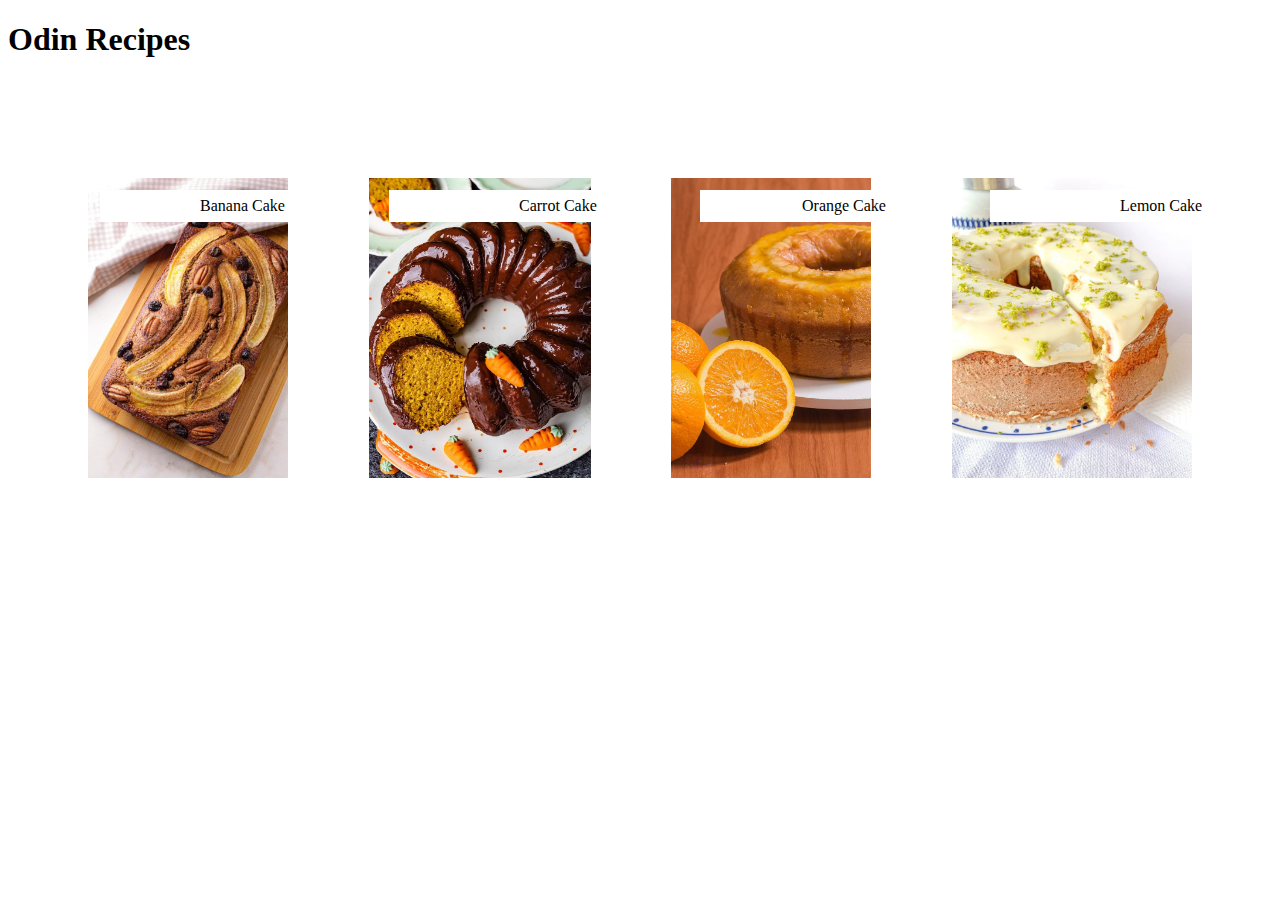
==== index.html @ edb70f33 "added some recipes" ====
<!DOCTYPE html>
<html>
    <head>
        <title>odin recipes</title>
        <link rel="stylesheet" href="home.css">
    </head>


    <body>
        <h1>Odin Recipes</h1>


<div class="img">
 
    <img src="images/bananacake.jpeg" >
    <div class="Banana"> <a href="recipes/banana_cake.html">Banana Cake</a></div>

    <img src="images/carrotcake.jpeg">
    <div class="Carrot"> <a href="recipes/carrot_cake.html"> Carrot Cake</a></div>

    <img src="images/orangecake.jpeg">
    <div class="Orange"> <a href="recipes/orange_cake.html"> Orange Cake</a>
    </div>

    <img src="images/lemoncake.jpeg">
    <div class="lemon">  <a href="recipes/orange_cake.html"> Lemon Cake</a></div>
    
    
</div>
        
    </body>
</html>
---- home.css ----
.title{
    display: flex;
    flex-direction: row;
    justify-content: center;
    gap: 5em;
}

.img{
    margin-top: 120px;
    display: flex;
    justify-content: space-evenly;
    height: 300px;
}

.Banana{
    position: absolute;
    top: 190px;
    left: 100px;
    background: white;
    padding: 7px;
    padding-left: 100px;
}

.Carrot{
  position: absolute;
  top:190px;
  left: 389px;
  background: white;
  padding: 7px;
  padding-left: 130px;


}

.Orange{
  position: absolute;
  top: 190px;
  left: 700px;
  background: white;
  padding: 7px;
  padding-left: 102px;
    
}

.lemon{
  position: absolute;
  top: 190px;
  left: 990px;
  background: white;
  padding: 7px;
  padding-left: 130px;

}

a {
    color: black;
    text-decoration: none;
    font-weight: 500;
}

a:hover{
    text-decoration: underline;
    transition: 2s;
}
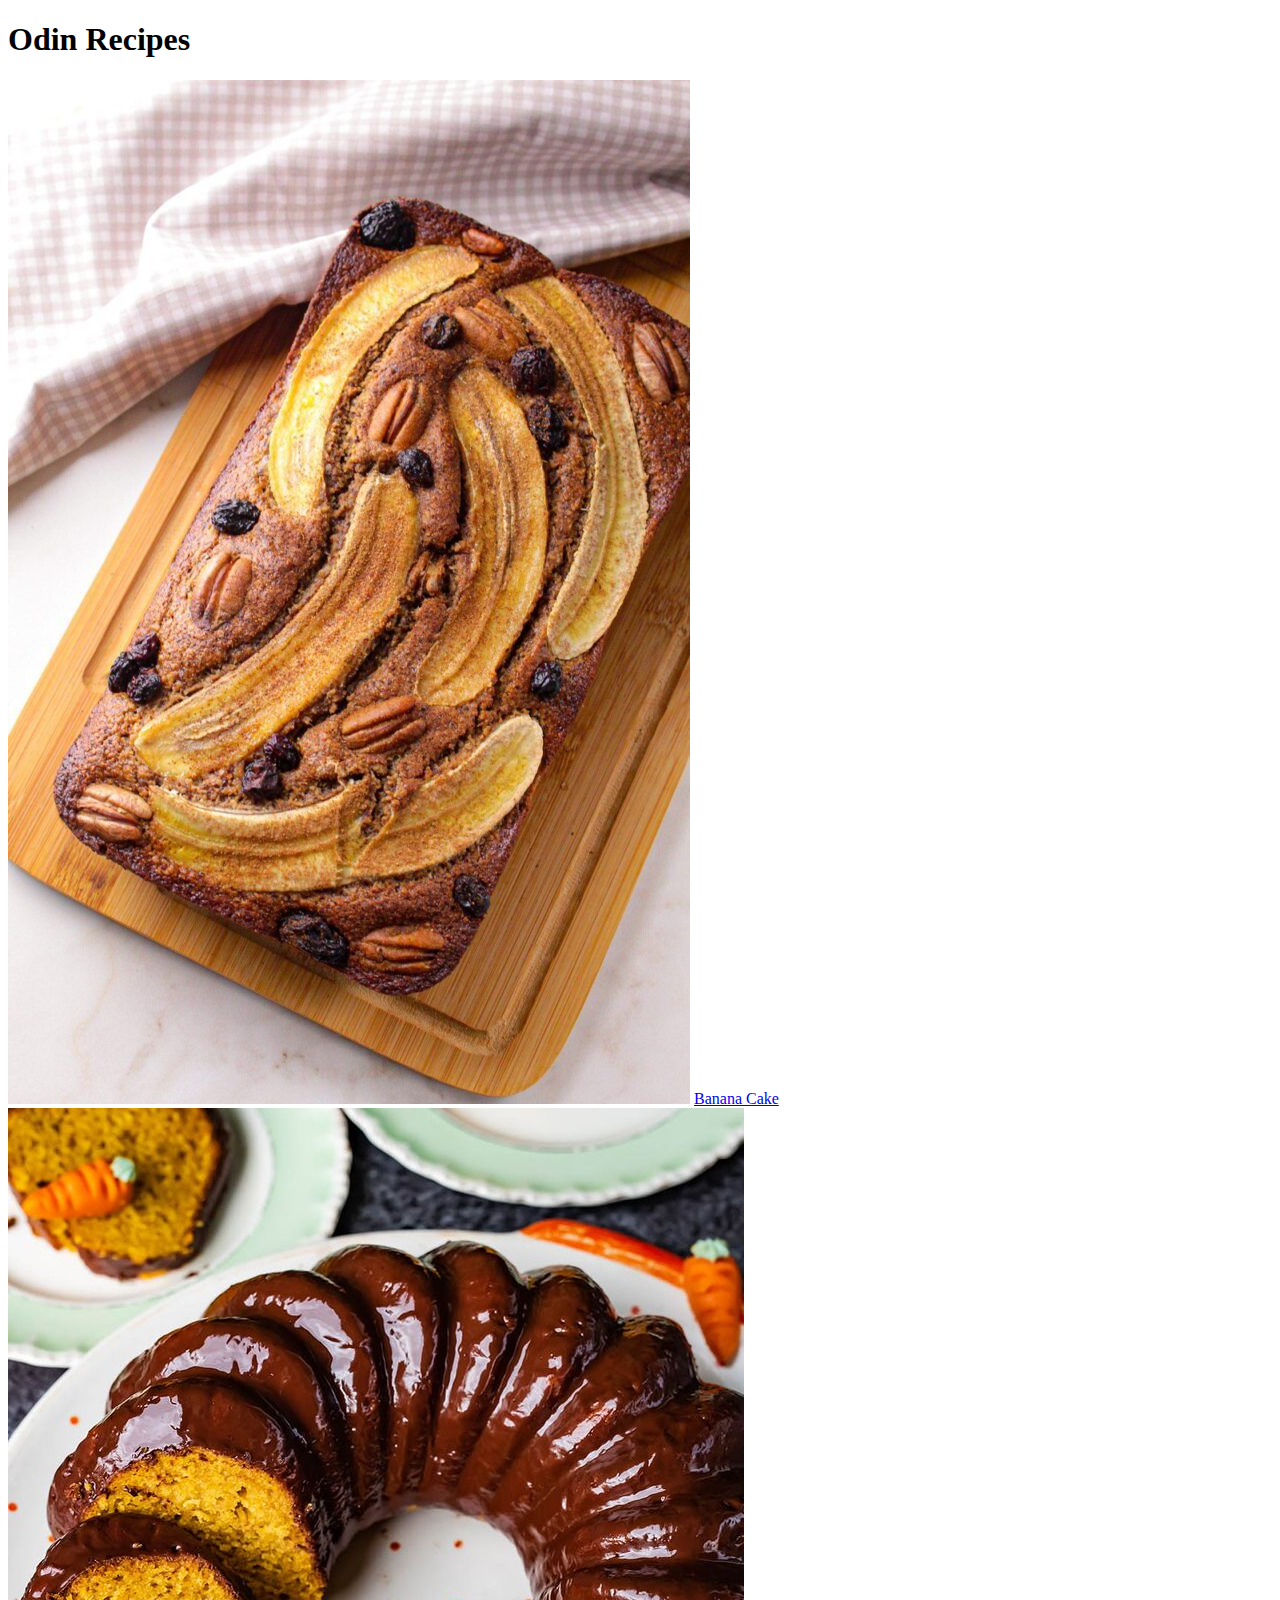
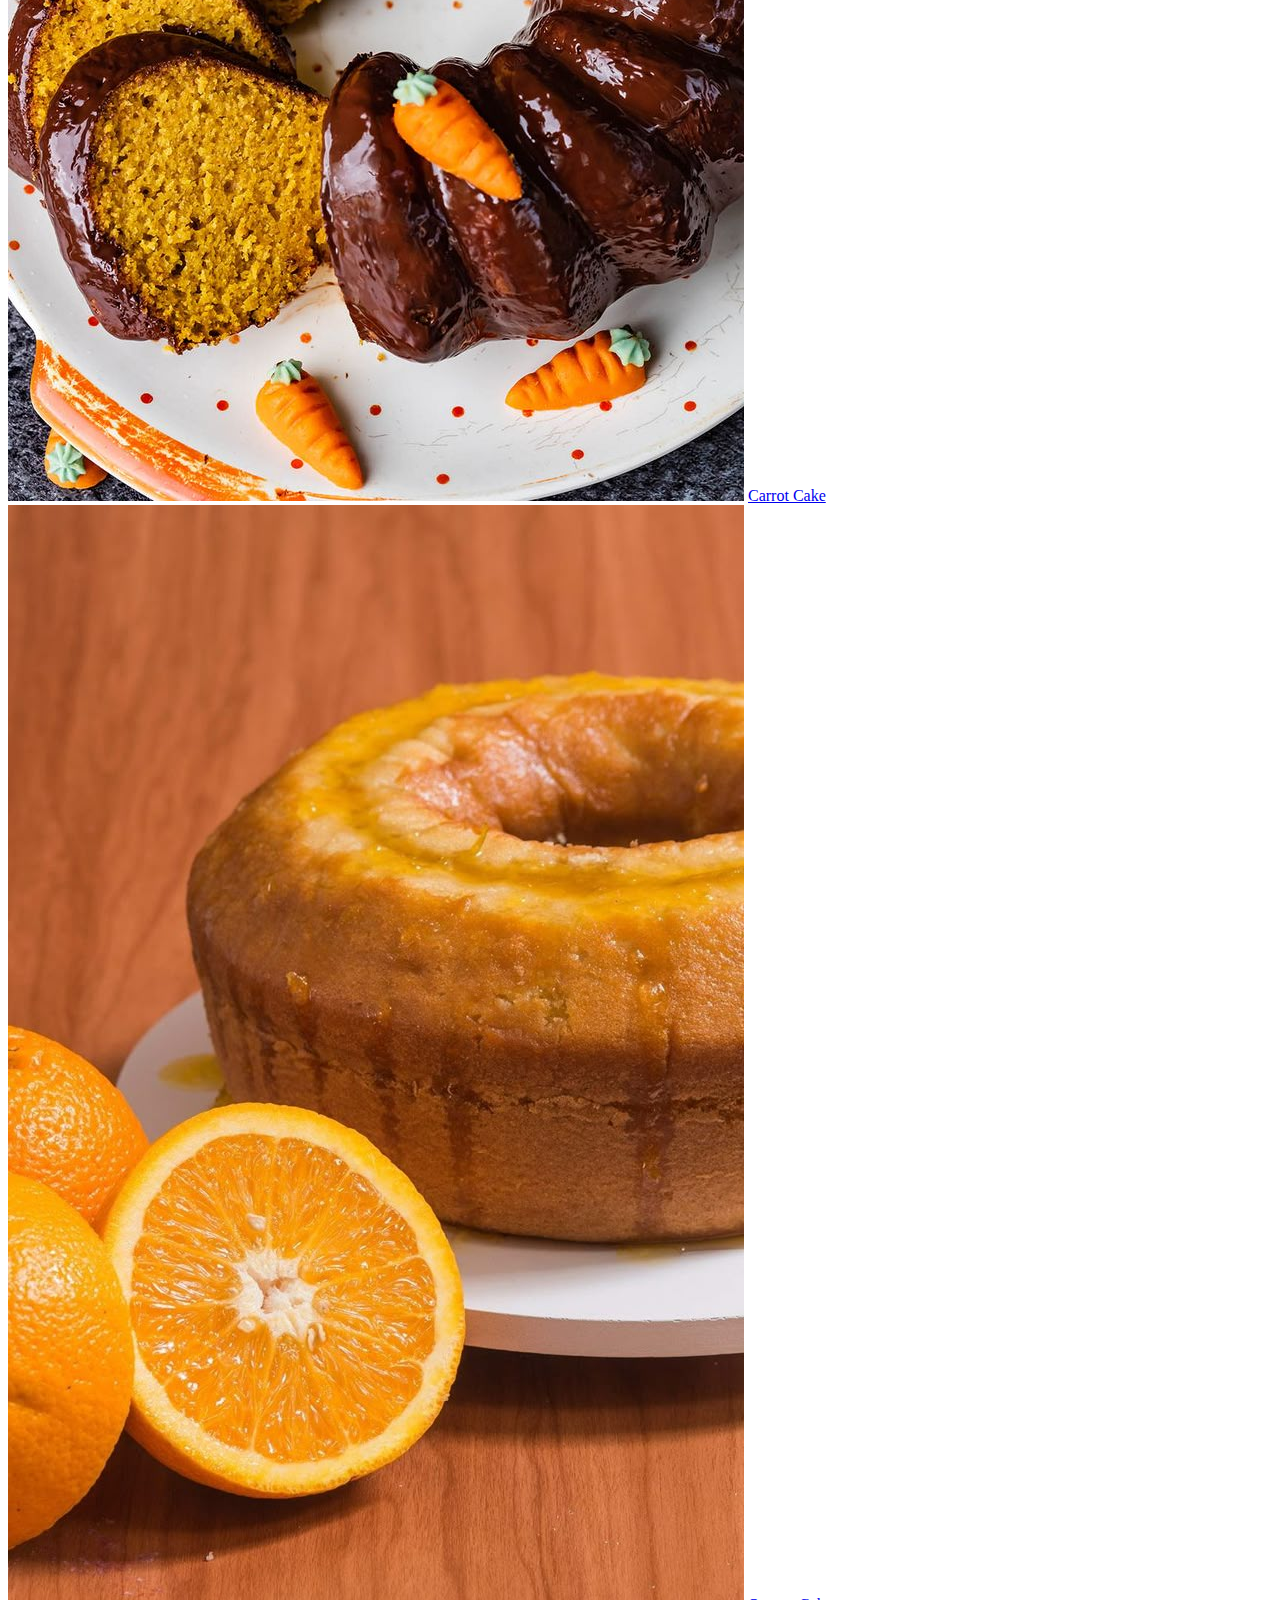
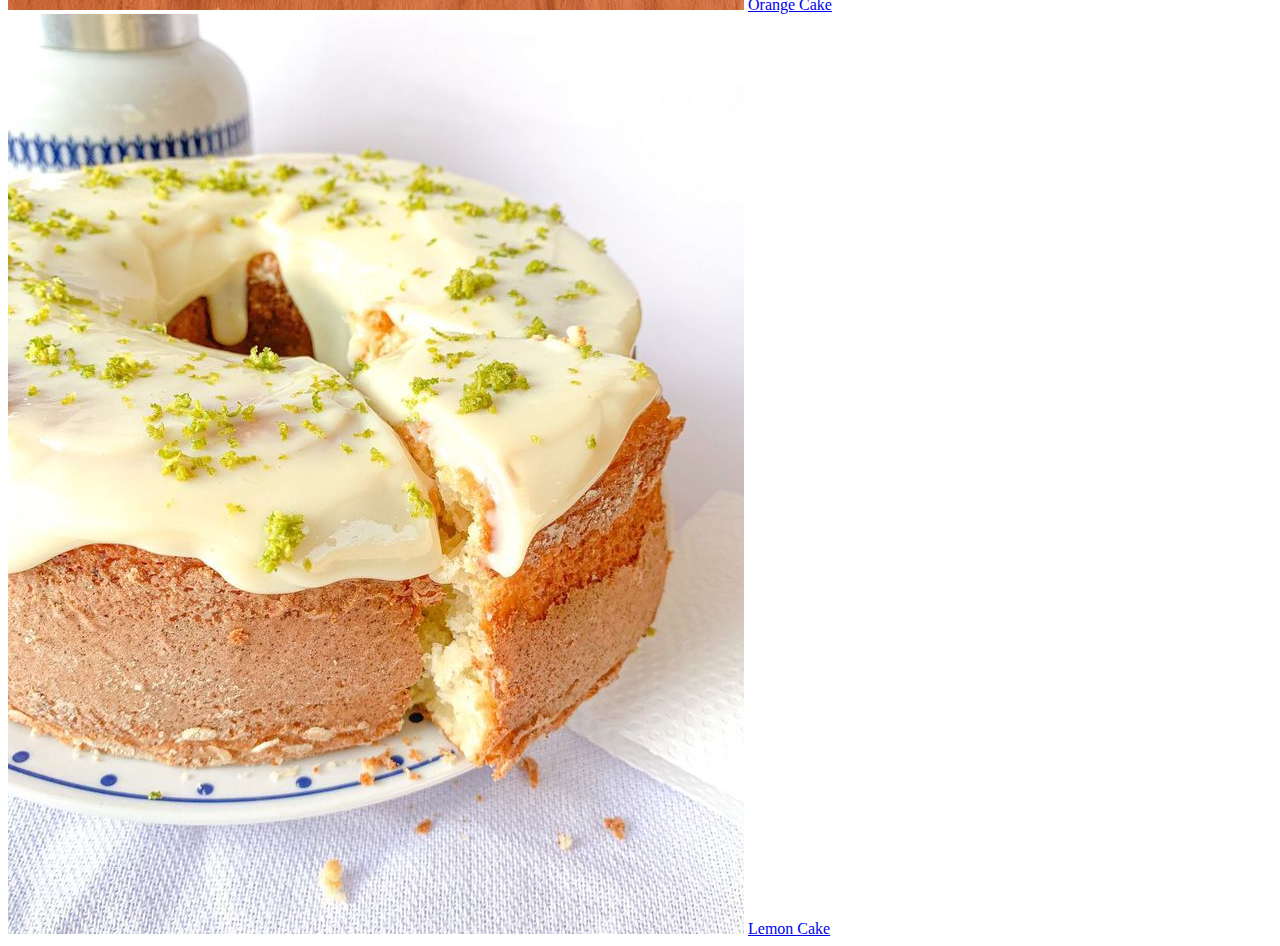
==== commit 4a5efe3d: "take off all css" ====
--- a/index.html
+++ b/index.html
@@ -8,25 +8,19 @@
 
     <body>
         <h1>Odin Recipes</h1>
-
-
-<div class="img">
  
-    <img src="images/bananacake.jpeg" >
-    <div class="Banana"> <a href="recipes/banana_cake.html">Banana Cake</a></div>
+    <img src="images/bananacake.jpeg" > 
+    <a href="recipes/banana_cake.html">Banana Cake</a>
 
     <img src="images/carrotcake.jpeg">
-    <div class="Carrot"> <a href="recipes/carrot_cake.html"> Carrot Cake</a></div>
+    <a href="recipes/carrot_cake.html"> Carrot Cake</a>
 
-    <img src="images/orangecake.jpeg">
-    <div class="Orange"> <a href="recipes/orange_cake.html"> Orange Cake</a>
-    </div>
+    <img src="images/orangecake.jpeg"> 
+    <a href="recipes/orange_cake.html"> Orange Cake</a>
 
     <img src="images/lemoncake.jpeg">
-    <div class="lemon">  <a href="recipes/orange_cake.html"> Lemon Cake</a></div>
-    
-    
-</div>
+    <a href="recipes/lemon_cake.html"> Lemon Cake</a>
+
         
     </body>
 </html>